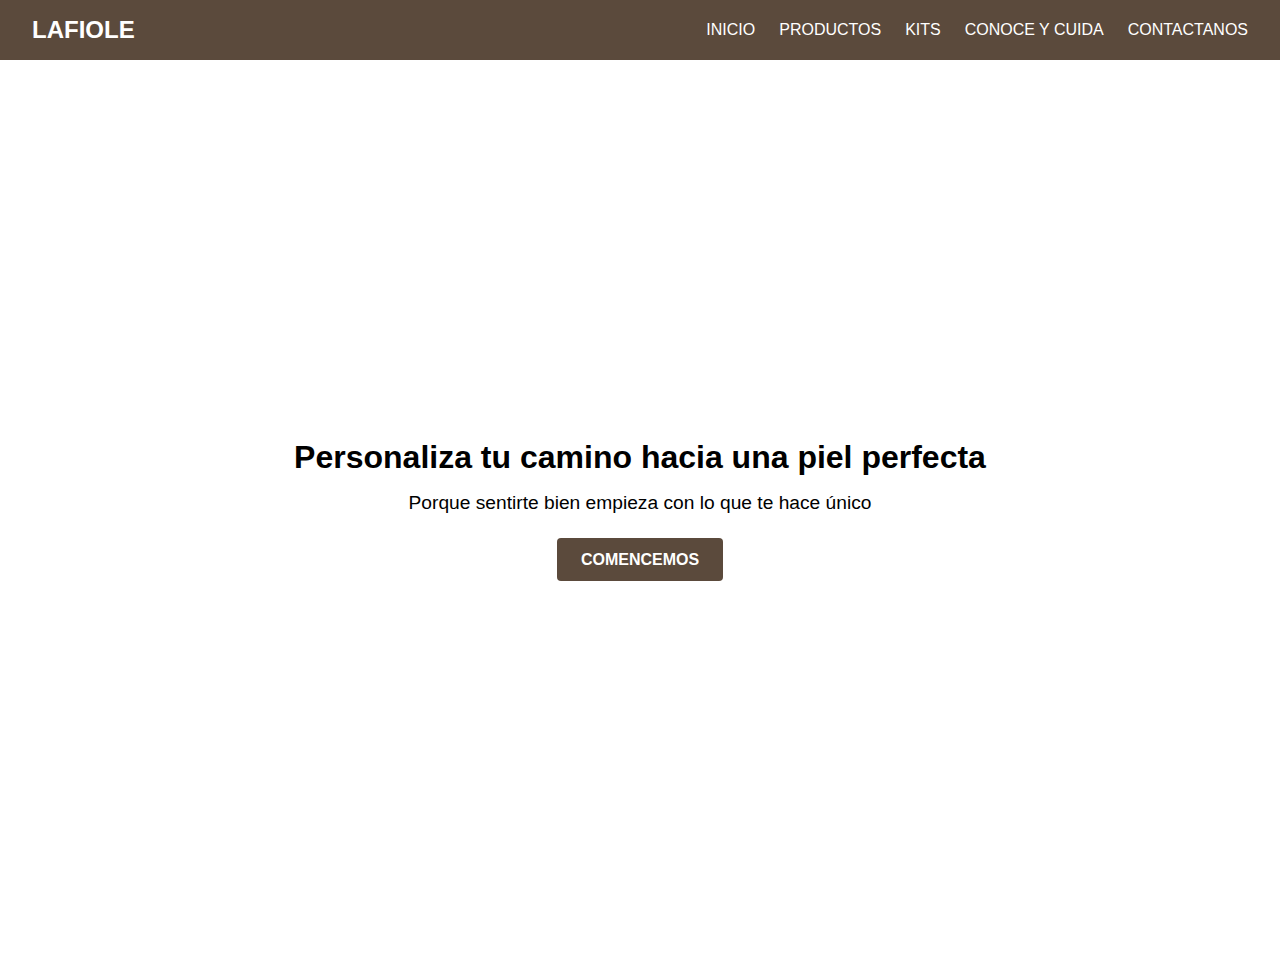
==== index.html @ 0f56f9d5 "Update index.html" ====
<!DOCTYPE html>
<html lang="es">
<head>
  <meta charset="UTF-8" />
  <meta name="viewport" content="width=device-width, initial-scale=1.0"/>
  <title>LAFIOLE - Inicio</title>
  <!-- Enlazar la hoja de estilos -->
  <link rel="stylesheet" href="styles.css" />
</head>
<body>
  <!-- Encabezado con navegación -->
  <header>
    <nav class="navbar">
      <div class="logo">LAFIOLE</div>
      <ul class="nav-links">
        <li><a href="index.html">INICIO</a></li>
        <li><a href="productos.html">PRODUCTOS</a></li>
        <li><a href="kits.html">KITS</a></li>
        <!-- Corregimos el enlace quitando caracteres invisibles -->
        <li><a href="conoceycuida.html">CONOCE Y CUIDA</a></li>
        <li><a href="contactanos.html">CONTACTANOS</a></li>
      </ul>
    </nav>
  </header>

  <!-- Sección principal (hero) -->
  <main class="hero">
    <div class="hero-content">
      <h1>Personaliza tu camino hacia una piel perfecta</h1>
      <p>Porque sentirte bien empieza con lo que te hace único</p>
      <a href="productos.html" class="btn-comenzar">COMENCEMOS</a>
    </div>
  </main>

  <script src="script.js"></script>
</body>
</html>
---- styles.css ----
/* Reseteo básico */
* {
  margin: 0;
  padding: 0;
  box-sizing: border-box;
}

body {
  font-family: Arial, sans-serif;
  background-color: #f5f5f5;
}

/* Navbar */
.navbar {
  display: flex;
  justify-content: space-between;
  align-items: center;
  background-color: #5b4a3c; /* Color marrón oscuro */
  padding: 1rem 2rem;
}

.logo {
  color: #fff;
  font-size: 1.5rem;
  font-weight: bold;
}

.nav-links {
  list-style: none;
  display: flex;
}

.nav-links li {
  margin-left: 1.5rem;
}

.nav-links a {
  color: #fff;
  text-decoration: none;
  font-size: 1rem;
  transition: color 0.3s ease;
}

.nav-links a:hover,
.nav-links a.active {
  color: #c2a68a;
}

/* Sección "hero" (la sección principal en index.html) */
.hero {
  /* quitamos el height: 80vh; */
  min-height: 100vh; /* para que se expanda a todo el alto de la pantalla */
  width: 100%;
  background: url("https://i.imgur.com/02omTrH.jpg") center center no-repeat;
  /* Con 'contain' mostramos la imagen completa (sin recortar) */
  background-size: contain;
  background-color: #fff; /* color de fondo debajo de la imagen */
  /* Mantengo el display flex para centrar el contenido */
  display: flex;
  align-items: center;
  justify-content: center;
  text-align: center;
  color: #000;
}

.hero-content {
  /* Fondo semitransparente para resaltar el texto */
  background-color: rgba(255, 255, 255, 0.8);
  padding: 2rem;
  border-radius: 8px;
}

.hero-content h1 {
  font-size: 2rem;
  margin-bottom: 1rem;
}

.hero-content p {
  font-size: 1.2rem;
  margin-bottom: 1.5rem;
}

.btn-comenzar {
  display: inline-block;
  background-color: #5b4a3c;
  color: #fff;
  padding: 0.8rem 1.5rem;
  text-decoration: none;
  border-radius: 4px;
  transition: background-color 0.3s ease;
  font-weight: bold;
}

.btn-comenzar:hover {
  background-color: #c2a68a;
}

/* Contenido de las demás páginas */
.page-content {
  max-width: 800px;
  margin: 2rem auto;
  padding: 0 1rem;
}

.page-content h2 {
  font-size: 1.8rem;
  margin-bottom: 1rem;
  color: #5b4a3c;
}

.page-content p {
  margin-bottom: 1rem;
  line-height: 1.6;
}

/* Formulario de contacto */
.contact-form {
  display: flex;
  flex-direction: column;
  gap: 0.8rem;
}

.contact-form label {
  font-weight: bold;
  color: #5b4a3c;
}

.contact-form input[type="text"],
.contact-form input[type="email"],
.contact-form textarea {
  padding: 0.5rem;
  border: 1px solid #ccc;
  border-radius: 4px;
}

.contact-form button {
  width: 120px;
  padding: 0.5rem;
  background-color: #5b4a3c;
  color: #fff;
  border: none;
  border-radius: 4px;
  cursor: pointer;
}

.contact-form button:hover {
  background-color: #c2a68a;
}
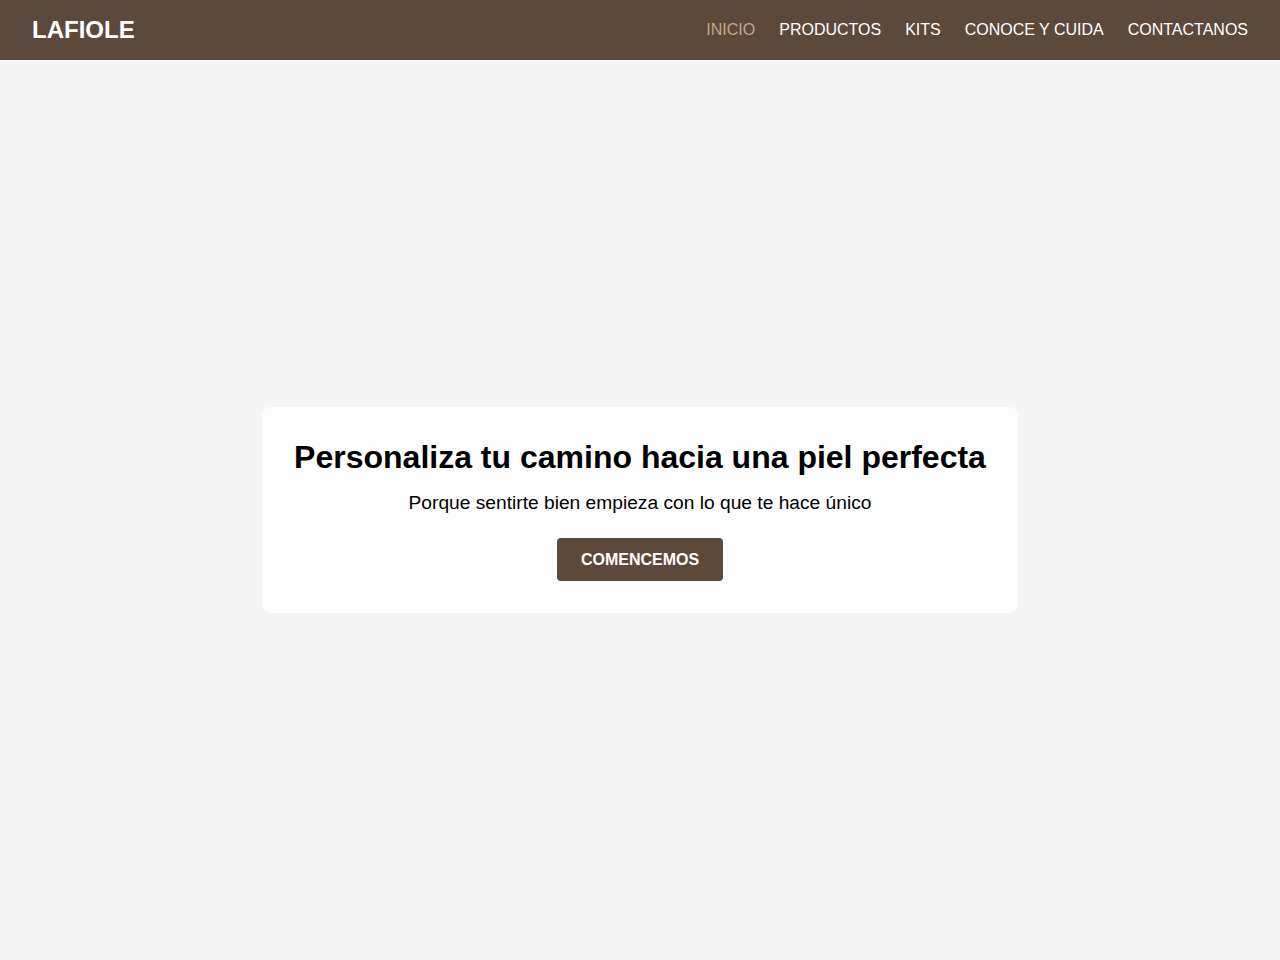
==== commit 0ac7a5b0: "Update index.html" ====
--- a/index.html
+++ b/index.html
@@ -1,22 +1,22 @@
 <!DOCTYPE html>
 <html lang="es">
 <head>
-  <meta charset="UTF-8" />
-  <meta name="viewport" content="width=device-width, initial-scale=1.0"/>
+  <meta charset="UTF-8">
+  <meta name="viewport" content="width=device-width, initial-scale=1.0">
   <title>LAFIOLE - Inicio</title>
   <!-- Enlazar la hoja de estilos -->
-  <link rel="stylesheet" href="styles.css" />
+  <link rel="stylesheet" href="styles.css">
 </head>
 <body>
+
   <!-- Encabezado con navegación -->
   <header>
     <nav class="navbar">
       <div class="logo">LAFIOLE</div>
       <ul class="nav-links">
-        <li><a href="index.html">INICIO</a></li>
+        <li><a href="index.html" class="active">INICIO</a></li>
         <li><a href="productos.html">PRODUCTOS</a></li>
         <li><a href="kits.html">KITS</a></li>
-        <!-- Corregimos el enlace quitando caracteres invisibles -->
         <li><a href="conoceycuida.html">CONOCE Y CUIDA</a></li>
         <li><a href="contactanos.html">CONTACTANOS</a></li>
       </ul>
--- a/styles.css
+++ b/styles.css
@@ -46,16 +46,12 @@
   color: #c2a68a;
 }
 
-/* Sección "hero" (la sección principal en index.html) */
+/* Sección "hero" (página principal) */
 .hero {
-  /* quitamos el height: 80vh; */
-  min-height: 100vh; /* para que se expanda a todo el alto de la pantalla */
+  min-height: 100vh;
   width: 100%;
   background: url("https://i.imgur.com/02omTrH.jpg") center center no-repeat;
-  /* Con 'contain' mostramos la imagen completa (sin recortar) */
-  background-size: contain;
-  background-color: #fff; /* color de fondo debajo de la imagen */
-  /* Mantengo el display flex para centrar el contenido */
+  background-size: cover; 
   display: flex;
   align-items: center;
   justify-content: center;
@@ -64,7 +60,6 @@
 }
 
 .hero-content {
-  /* Fondo semitransparente para resaltar el texto */
   background-color: rgba(255, 255, 255, 0.8);
   padding: 2rem;
   border-radius: 8px;
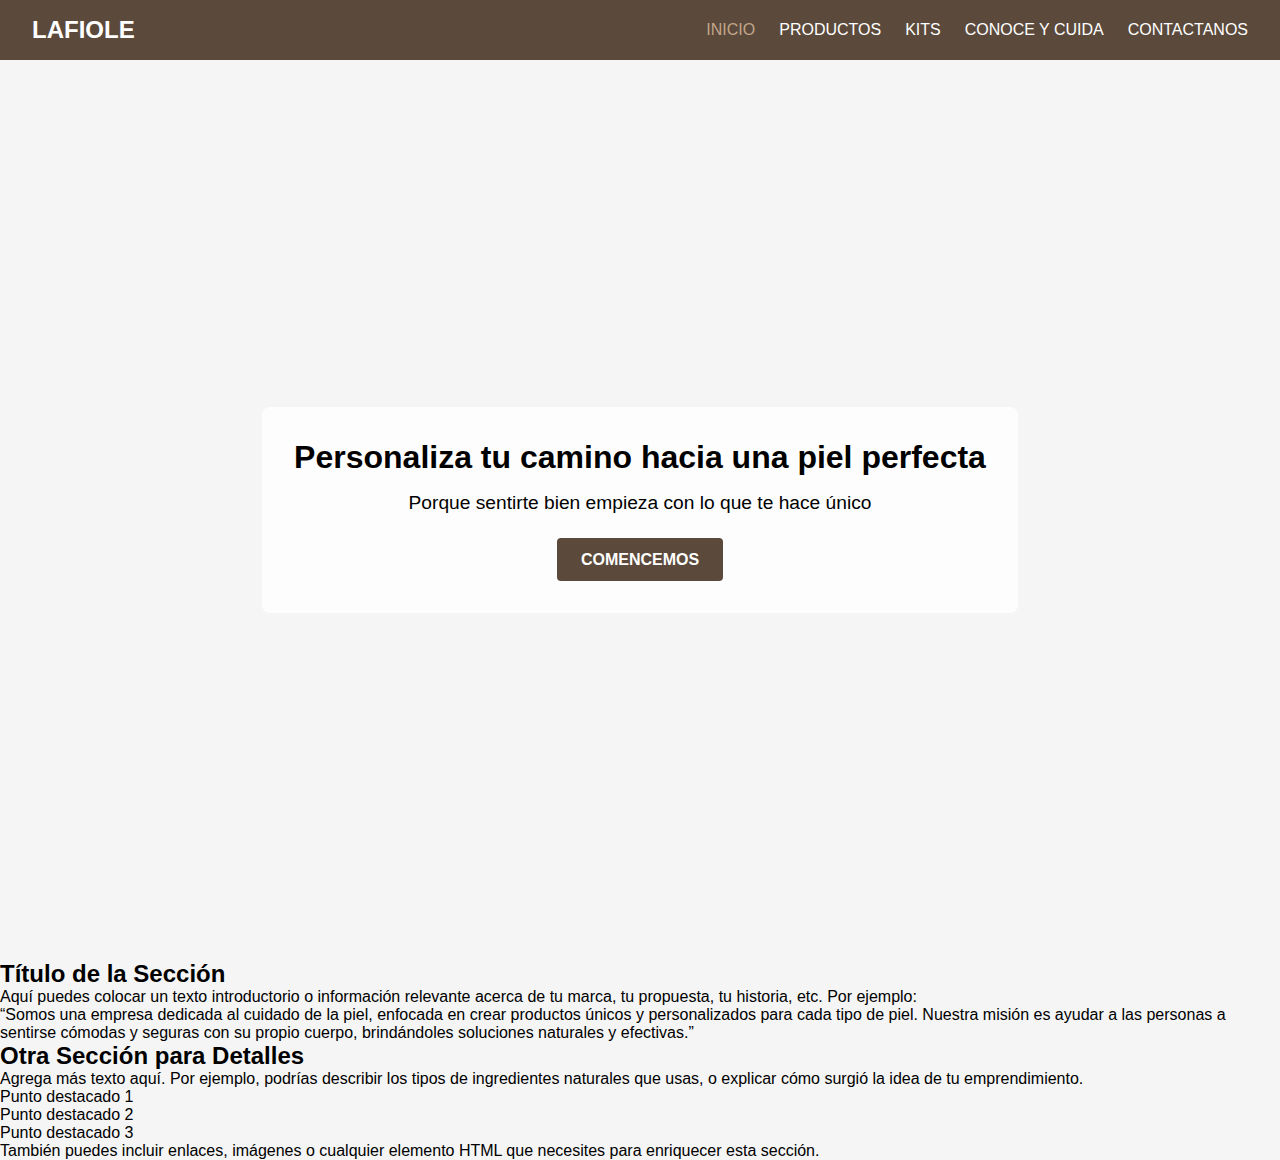
==== commit a942c941: "Update index.html" ====
--- a/index.html
+++ b/index.html
@@ -32,6 +32,49 @@
     </div>
   </main>
 
+  <!-- Sección adicional para más texto (Intro/Acerca de) -->
+  <section class="intro-section">
+    <div class="intro-content">
+      <h2>Título de la Sección</h2>
+      <p>
+        Aquí puedes colocar un texto introductorio o información relevante 
+        acerca de tu marca, tu propuesta, tu historia, etc. Por ejemplo:
+      </p>
+      <p>
+        “Somos una empresa dedicada al cuidado de la piel, enfocada en crear 
+        productos únicos y personalizados para cada tipo de piel. Nuestra 
+        misión es ayudar a las personas a sentirse cómodas y seguras con su 
+        propio cuerpo, brindándoles soluciones naturales y efectivas.”
+      </p>
+    </div>
+  </section>
+
+  <!-- Otra sección de texto (opcional) -->
+  <section class="info-section">
+    <div class="info-content">
+      <h2>Otra Sección para Detalles</h2>
+      <p>
+        Agrega más texto aquí. Por ejemplo, podrías describir los tipos de 
+        ingredientes naturales que usas, o explicar cómo surgió la idea 
+        de tu emprendimiento.
+      </p>
+      <ul>
+        <li>Punto destacado 1</li>
+        <li>Punto destacado 2</li>
+        <li>Punto destacado 3</li>
+      </ul>
+      <p>
+        También puedes incluir enlaces, imágenes o cualquier elemento HTML 
+        que necesites para enriquecer esta sección.
+      </p>
+    </div>
+  </section>
+
+  <!-- Pie de página (opcional) -->
+  <footer class="footer">
+    <!-- Agrega tu información de contacto, redes sociales, etc. -->
+  </footer>
+
   <script src="script.js"></script>
 </body>
 </html>
--- a/styles.css
+++ b/styles.css
@@ -46,12 +46,16 @@
   color: #c2a68a;
 }
 
-/* Sección "hero" (página principal) */
+/* Sección "hero" con efecto parallax */
 .hero {
-  min-height: 100vh;
+  min-height: 100vh; /* Ocupar toda la ventana */
   width: 100%;
-  background: url("https://i.imgur.com/02omTrH.jpg") center center no-repeat;
-  background-size: cover; 
+  background: url("https://i.imgur.com/02omTrH.jpg") no-repeat center center;
+  /* Estas tres líneas son clave para el parallax */
+  background-size: cover;
+  background-attachment: fixed; /* efecto parallax */
+  background-position: center;
+
   display: flex;
   align-items: center;
   justify-content: center;
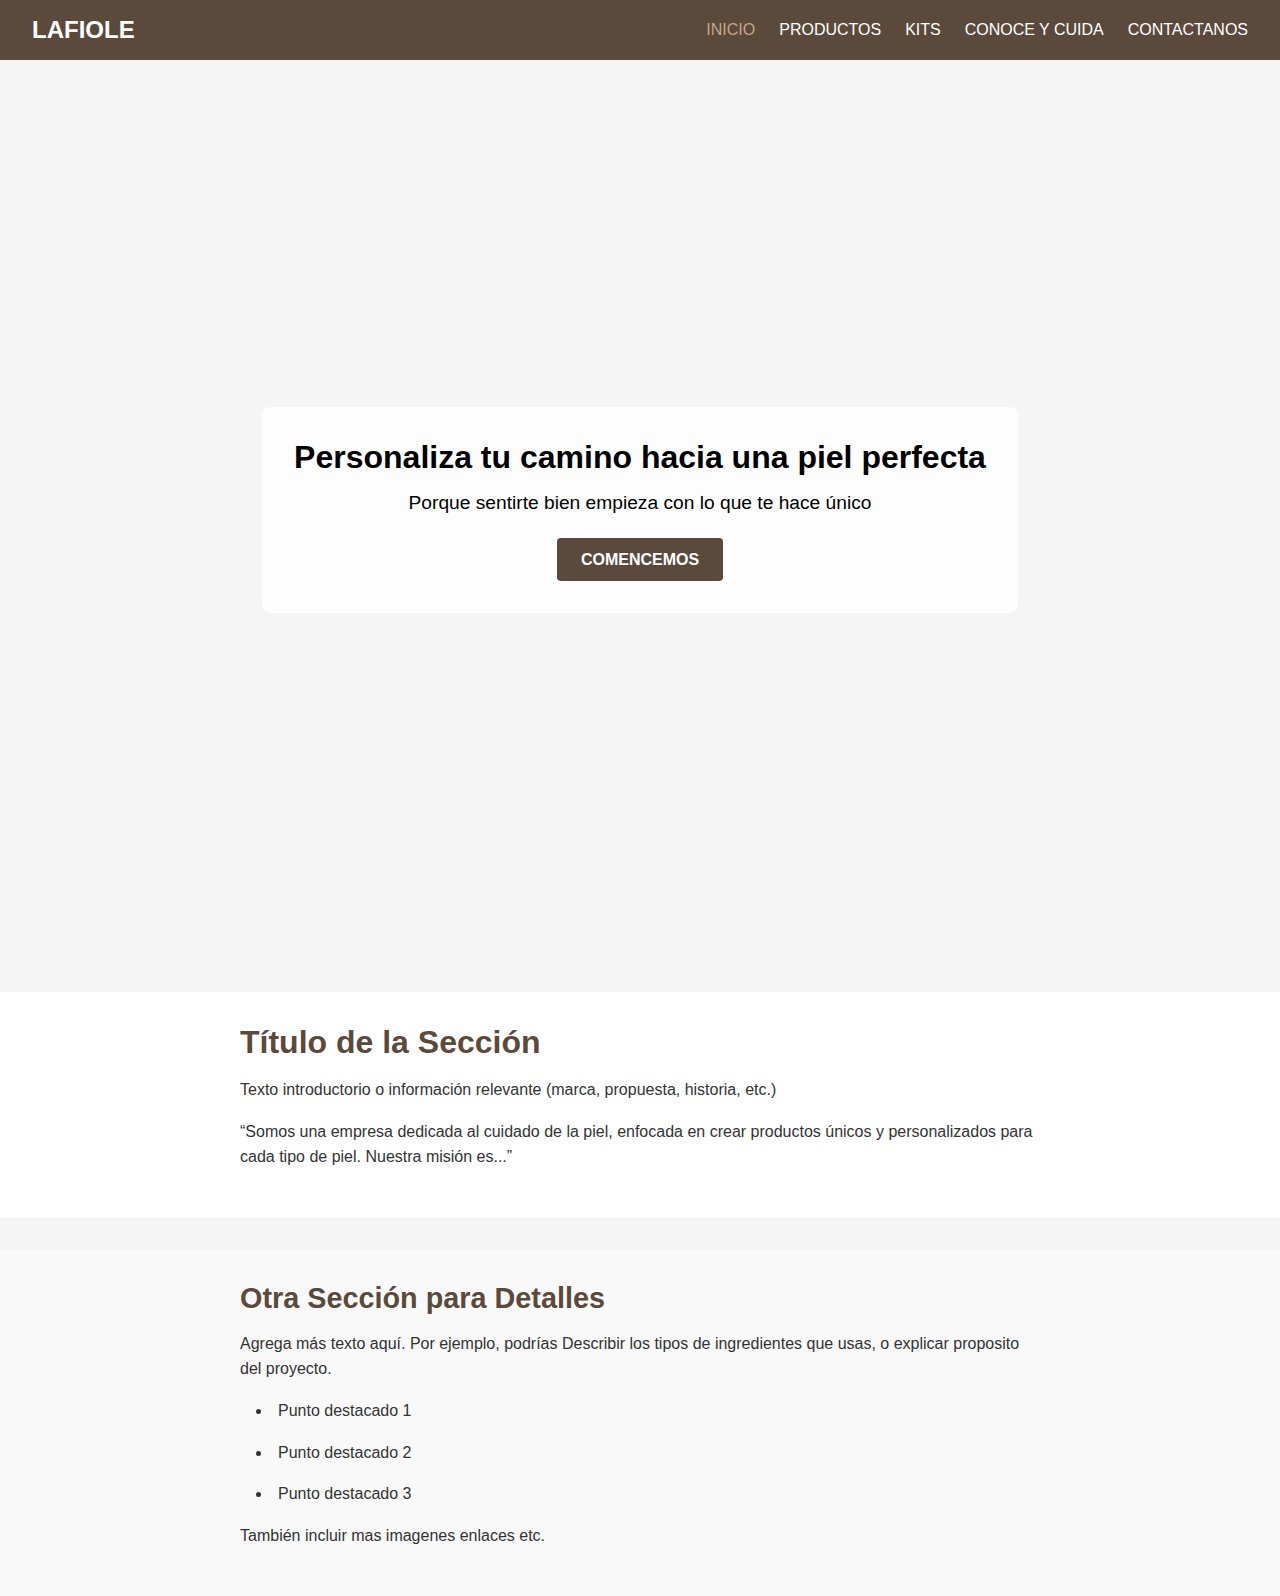
==== commit dd4962dc: "Update index.html" ====
--- a/index.html
+++ b/index.html
@@ -37,14 +37,13 @@
     <div class="intro-content">
       <h2>Título de la Sección</h2>
       <p>
-        Aquí puedes colocar un texto introductorio o información relevante 
-        acerca de tu marca, tu propuesta, tu historia, etc. Por ejemplo:
+        Texto introductorio o información relevante 
+        (marca, propuesta, historia, etc.)
       </p>
       <p>
         “Somos una empresa dedicada al cuidado de la piel, enfocada en crear 
         productos únicos y personalizados para cada tipo de piel. Nuestra 
-        misión es ayudar a las personas a sentirse cómodas y seguras con su 
-        propio cuerpo, brindándoles soluciones naturales y efectivas.”
+        misión es...”
       </p>
     </div>
   </section>
@@ -54,9 +53,8 @@
     <div class="info-content">
       <h2>Otra Sección para Detalles</h2>
       <p>
-        Agrega más texto aquí. Por ejemplo, podrías describir los tipos de 
-        ingredientes naturales que usas, o explicar cómo surgió la idea 
-        de tu emprendimiento.
+        Agrega más texto aquí. Por ejemplo, podrías Describir los tipos de 
+        ingredientes que usas, o explicar proposito del proyecto.
       </p>
       <ul>
         <li>Punto destacado 1</li>
@@ -64,15 +62,14 @@
         <li>Punto destacado 3</li>
       </ul>
       <p>
-        También puedes incluir enlaces, imágenes o cualquier elemento HTML 
-        que necesites para enriquecer esta sección.
+        También incluir mas imagenes enlaces etc.
       </p>
     </div>
   </section>
 
   <!-- Pie de página (opcional) -->
   <footer class="footer">
-    <!-- Agrega tu información de contacto, redes sociales, etc. -->
+    <!-- Información de contacto, redes sociales, etc. -->
   </footer>
 
   <script src="script.js"></script>
--- a/styles.css
+++ b/styles.css
@@ -51,11 +51,8 @@
   min-height: 100vh; /* Ocupar toda la ventana */
   width: 100%;
   background: url("https://i.imgur.com/02omTrH.jpg") no-repeat center center;
-  /* Estas tres líneas son clave para el parallax */
-  background-size: cover;
-  background-attachment: fixed; /* efecto parallax */
-  background-position: center;
-
+  background-size: cover; 
+  background-attachment: fixed; /* Para el efecto parallax */
   display: flex;
   align-items: center;
   justify-content: center;
@@ -145,3 +142,61 @@
 .contact-form button:hover {
   background-color: #c2a68a;
 }
+
+/* Secciones adicionales en la página de inicio */
+
+/* Sección introductoria */
+.intro-section {
+  background-color: #fff;       /* Fondo blanco */
+  padding: 2rem 1rem;          /* Espacio interno */
+  margin-top: 2rem;            /* Separación de la sección hero */
+}
+
+.intro-content {
+  max-width: 800px;            /* Ancho máximo para mejorar lectura */
+  margin: 0 auto;              /* Centrar horizontalmente */
+  text-align: left;            /* Ajusta a 'center' si lo prefieres */
+}
+
+.intro-content h2 {
+  font-size: 2rem;
+  color: #5b4a3c;              /* Mantener paleta de colores */
+  margin-bottom: 1rem;
+}
+
+.intro-content p {
+  line-height: 1.6;
+  margin-bottom: 1rem;
+  color: #333;
+}
+
+/* Sección de detalles */
+.info-section {
+  background-color: #f9f9f9;   /* Gris claro para diferenciar */
+  padding: 2rem 1rem;
+  margin-top: 2rem;
+}
+
+.info-content {
+  max-width: 800px;
+  margin: 0 auto;
+  text-align: left;
+}
+
+.info-content h2 {
+  font-size: 1.8rem;
+  color: #5b4a3c;
+  margin-bottom: 1rem;
+}
+
+.info-content p,
+.info-content li {
+  line-height: 1.6;
+  margin-bottom: 1rem;
+  color: #333;
+}
+
+.info-content ul {
+  list-style: disc inside;     /* Balas dentro del texto */
+  margin-left: 1rem;
+}
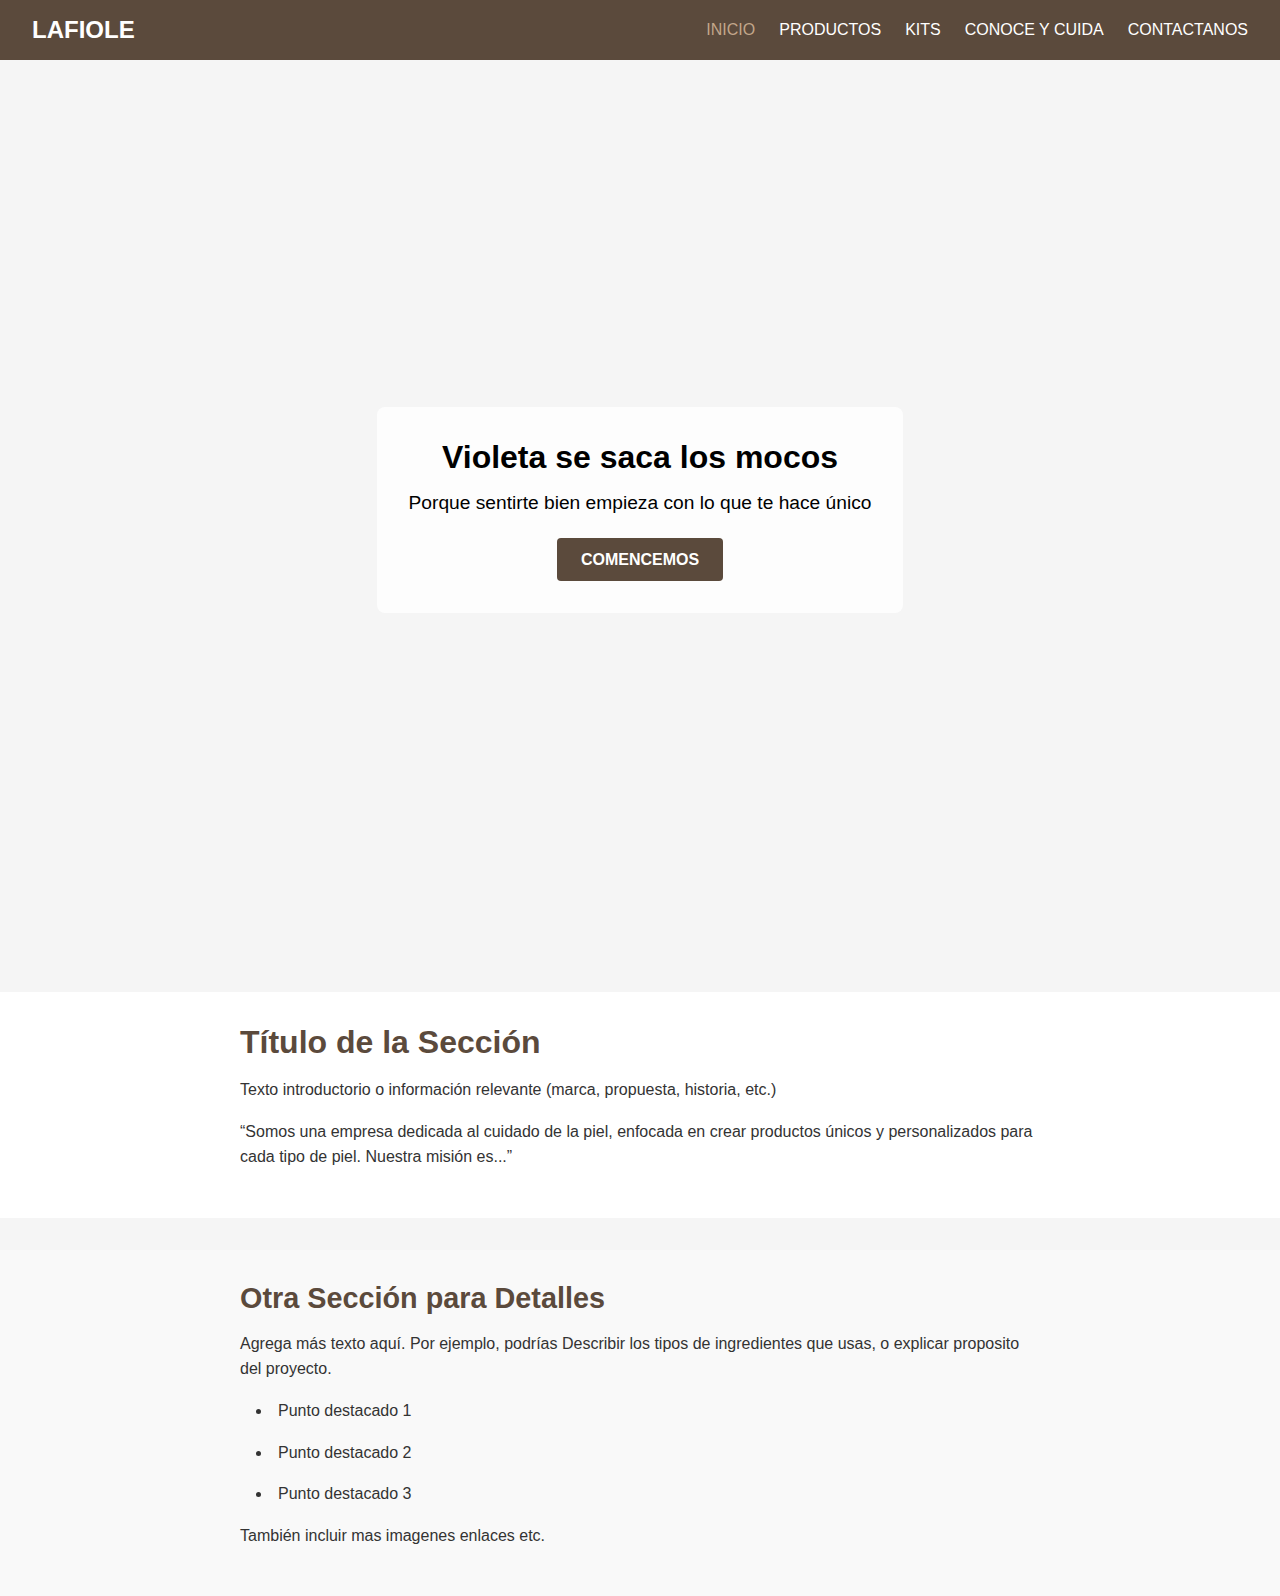
==== commit 8cf99891: "Update index.html" ====
--- a/index.html
+++ b/index.html
@@ -26,7 +26,7 @@
   <!-- Sección principal (hero) -->
   <main class="hero">
     <div class="hero-content">
-      <h1>Personaliza tu camino hacia una piel perfecta</h1>
+      <h1>Violeta se saca los mocos</h1>
       <p>Porque sentirte bien empieza con lo que te hace único</p>
       <a href="productos.html" class="btn-comenzar">COMENCEMOS</a>
     </div>
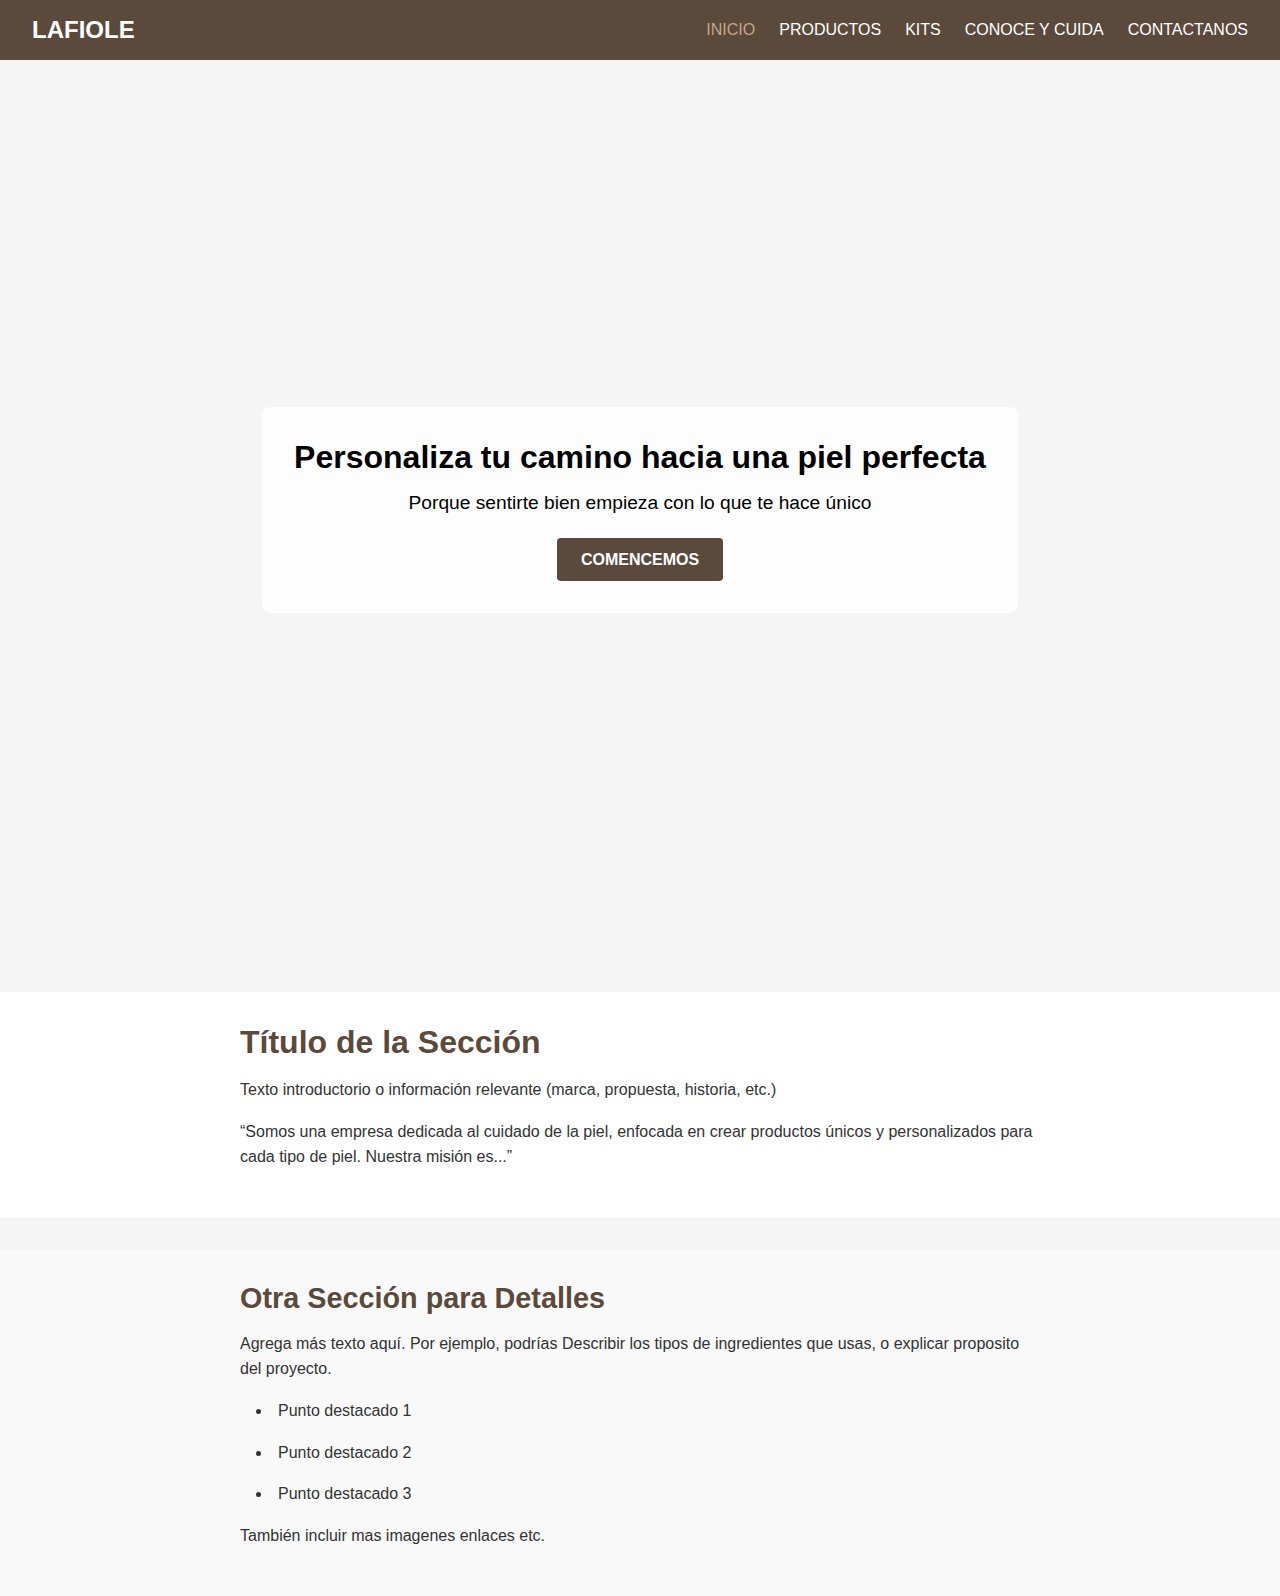
==== commit 3ea90c6f: "Update index.html" ====
--- a/index.html
+++ b/index.html
@@ -26,7 +26,7 @@
   <!-- Sección principal (hero) -->
   <main class="hero">
     <div class="hero-content">
-      <h1>Violeta se saca los mocos</h1>
+      <h1>Personaliza tu camino hacia una piel perfecta</h1>
       <p>Porque sentirte bien empieza con lo que te hace único</p>
       <a href="productos.html" class="btn-comenzar">COMENCEMOS</a>
     </div>
